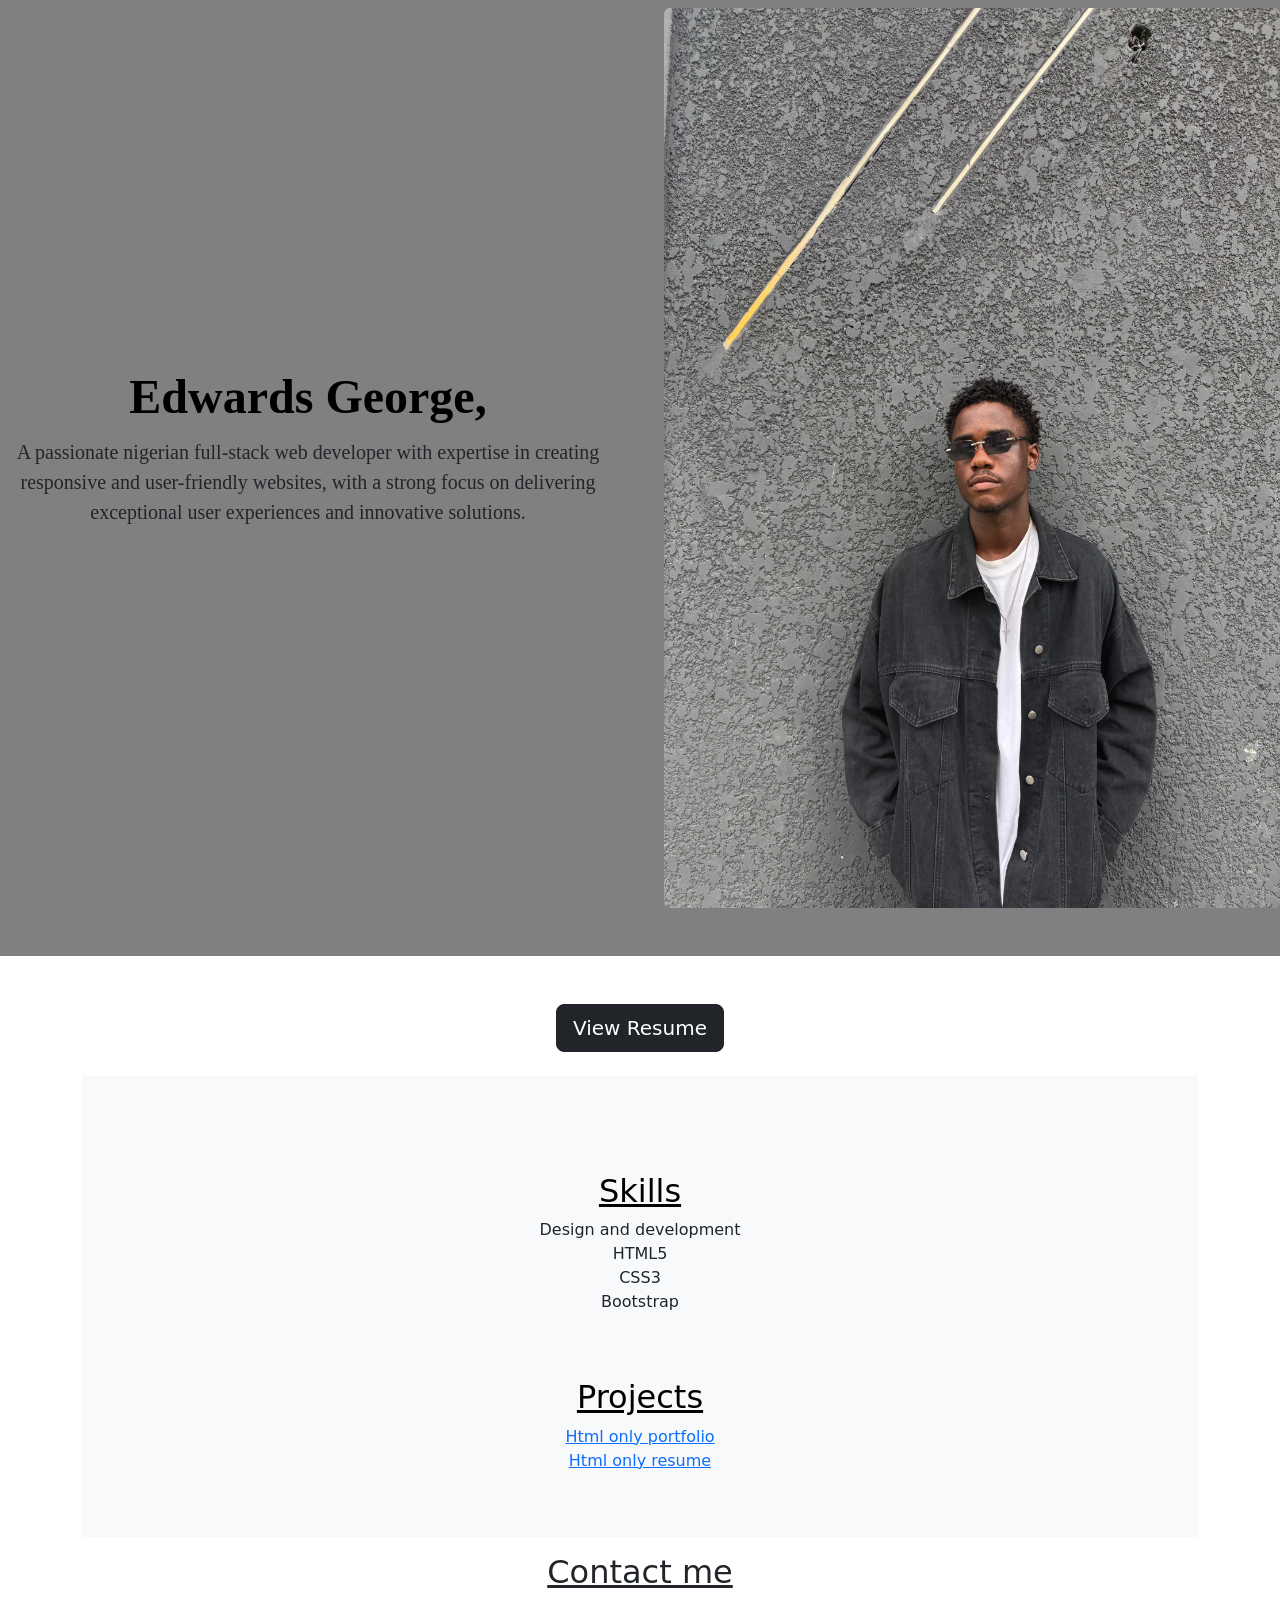
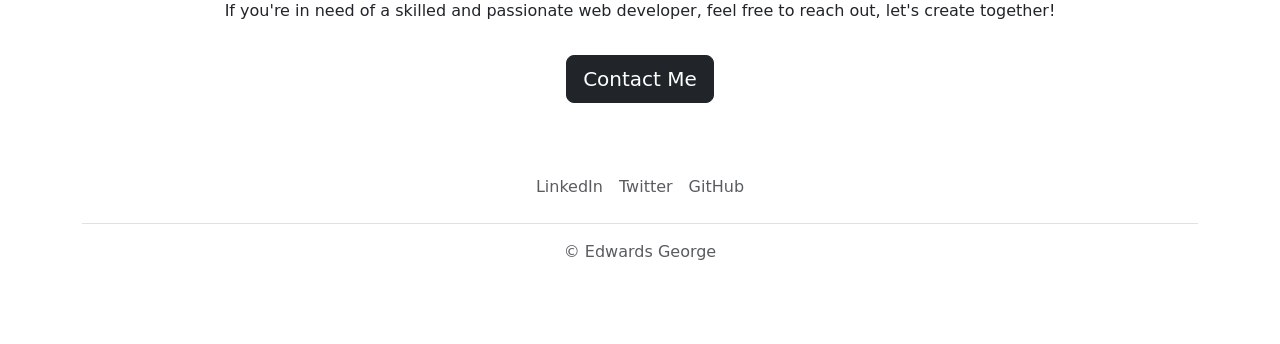
==== index.html @ 18106391 "Add files via upload" ====
<!DOCTYPE html>
<html lang="en">

<head>
    <meta charset="UTF-8">
    <meta name="viewport" content="width=device-width, initial-scale=1.0">
    <title>Personal Website</title>
    <link href="https://cdn.jsdelivr.net/npm/bootstrap@5.3.8/dist/css/bootstrap.min.css" rel="stylesheet"
        integrity="sha384-sRIl4kxILFvY47J16cr9ZwB07vP4J8+LH7qKQnuqkuIAvNWLzeN8tE5YBujZqJLB" crossorigin="anonymous">
    <link href="style.css" rel="stylesheet">
</head>

<body>
    <div class="row flex-lg-row-reverse align-items-center justify-content-center g-5 pb-5 pt-2">
        <div class="col-10 col-sm-8 col-lg-6"> <img src="./IMG_1609.JPG"
                class="rounded self d-block mx-lg-auto img-fluid" alt="Bootstrap Themes" width="700" loading="lazy">
        </div>
        <div class="col-lg-6">
            <h1 class="display-5 fw-bold text-body-emphasis lh-1 mb-3">Edwards George,</h1>
            <p class="lead">A passionate nigerian full-stack web developer with expertise in creating responsive and
                user-friendly websites, with a strong focus on delivering exceptional user experiences and innovative
                solutions.</p>
        </div>
    </div>

    <div class="container text-center mt-5">
        <button class="btn btn-dark btn-lg" type="button"><a href="./resume.html"
                class="text-white text-decoration-none">View Resume</a></button>
    </div>

    <br />

    <div class="container text-center mb-3">
        <div class="p-5 text-center bg-body-tertiary">
            <div class="container py-5">
                <h2 class="text-body-emphasis"><u>Skills</u></h2>
                <ul class="list-unstyled">
                    <li>Design and development</li>
                    <li>HTML5</li>
                    <li>CSS3</li>
                    <li>Bootstrap</li>
                </ul>
            </div>
            <h2 class="text-body-emphasis"><u>Projects</u></h2>
            <ul class="list-unstyled">
                <li><a href="https://egi157.github.io/html--portfolio-/">Html only portfolio</a></li>
                <li><a href="https://egi157.github.io/html-resume-/">Html only resume</a></li>
            </ul>
        </div>
    </div>

    <div class="container text-center mb-5">
        <h2 class="text-center"><u>Contact me</u></h2>
        <p class="text-center">If you're in need of a skilled and passionate web developer, feel free to reach out, let's
            create together!</p>
        <a href="https://mail.google.com/mail/?view=cm&to=mrsedwardfolahan@gmail.com" class="mt-3 btn btn-dark btn-lg">Contact Me</a>
    </div>

    <div class="container">
        <footer class="py-3 my-4">
            <ul class="nav justify-content-center border-bottom pb-3 mb-3">
                <li class="nav-item"><a href="https://www.linkedin.com/in/george-edwards-36638244b/" class="nav-link px-2 text-body-secondary">LinkedIn</a></li>
                <li class="nav-item"><a href="https://x.com/AgentEGI1" class="nav-link px-2 text-body-secondary">Twitter</a></li>
                <li class="nav-item"><a href="https://github.com/egi157" class="nav-link px-2 text-body-secondary">GitHub</a></li>
            </ul>
            <p class="text-center text-body-secondary">© Edwards George</p>
        </footer>
    </div>

    <script src="https://cdn.jsdelivr.net/npm/bootstrap@5.3.8/dist/js/bootstrap.bundle.min.js"
        integrity="sha384-FKyoEForCGlyvwx9Hj09JcYn3nv7wiPVlz7YYwJrWVcXK/BmnVDxM+D2scQbITxI" crossorigin="anonymous">
        </script>
</body>

</html>
---- style.css ----
.self{
    height: 100vh;
}

.row{
  background-color: grey;
}

h1{
  font-family: serif;
  text-align: center;
}

.lead{
  font-family: serif;
  font-weight: 40px;
  text-align: center;
}
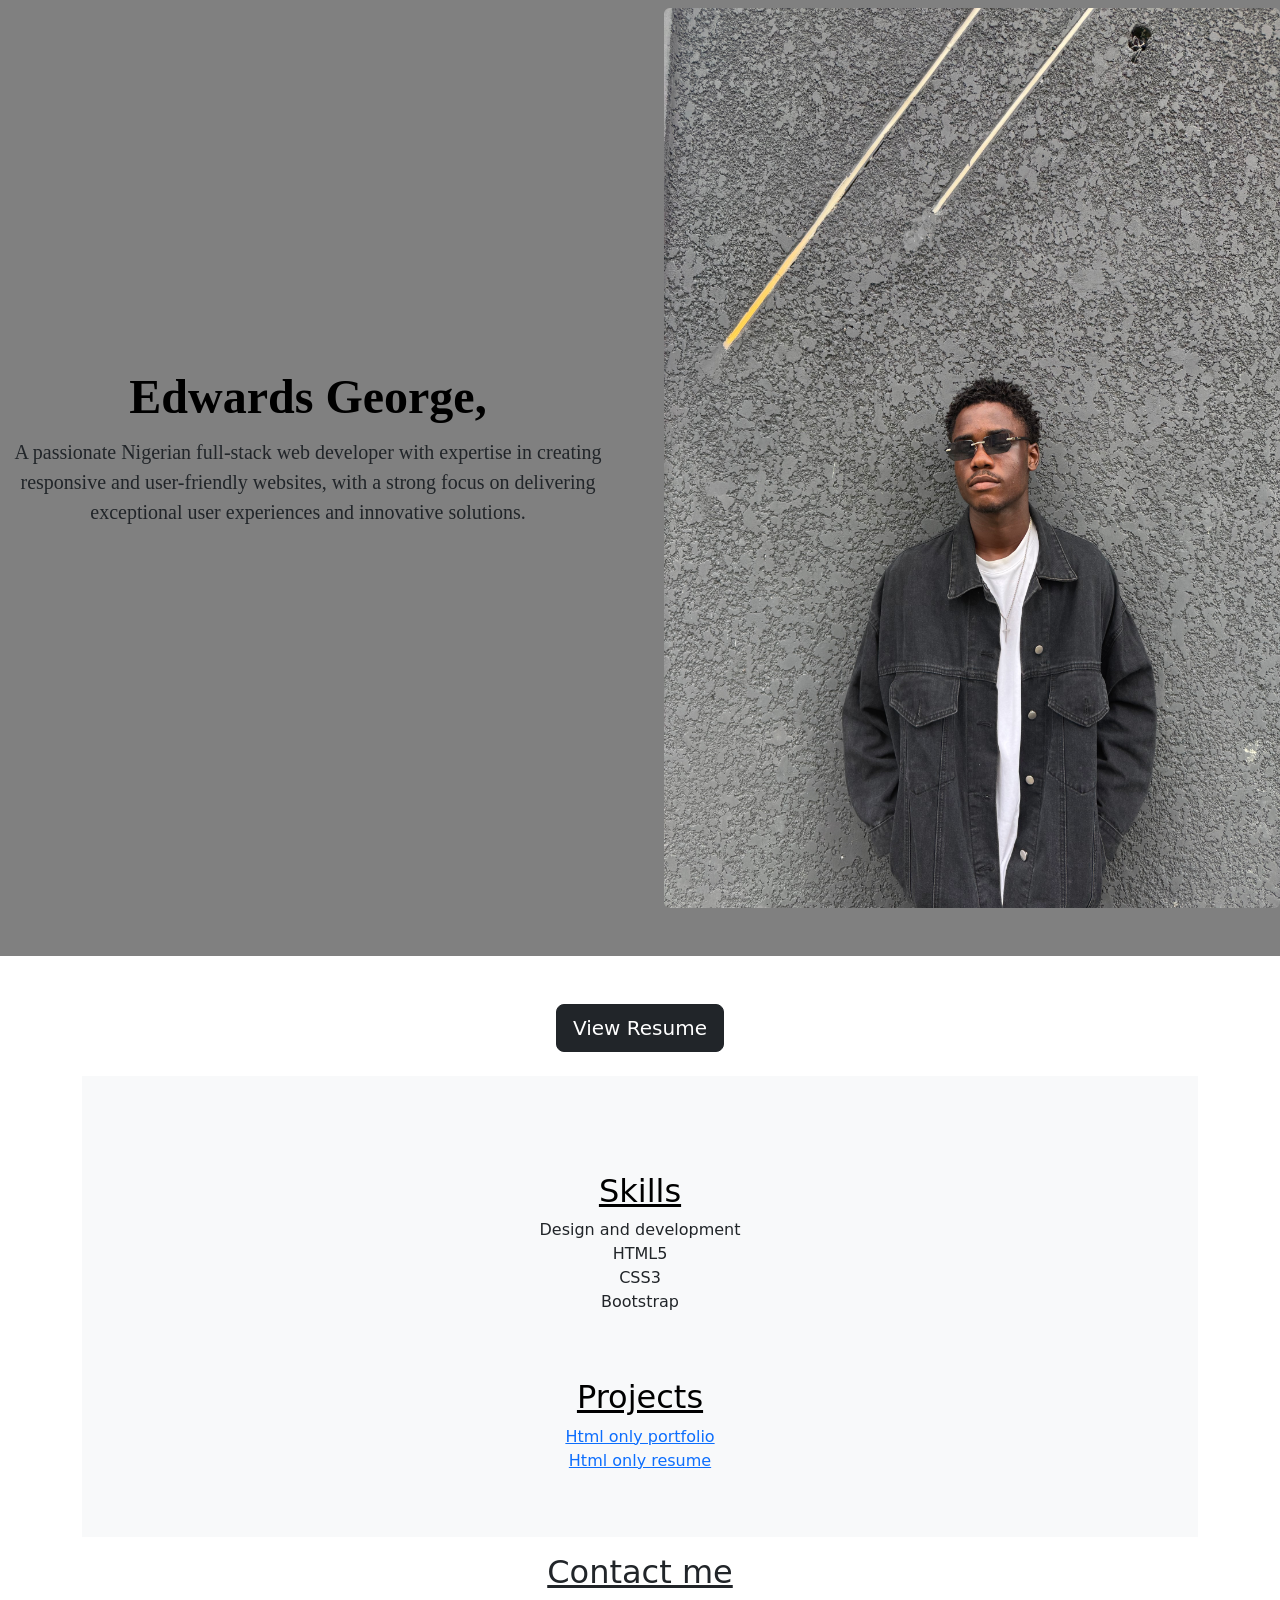
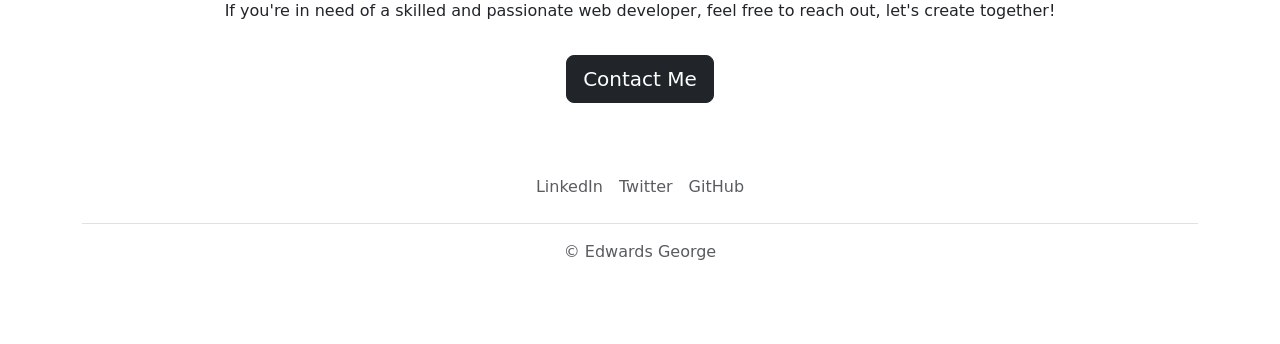
==== commit e672f5aa: "Update index.html" ====
--- a/index.html
+++ b/index.html
@@ -17,7 +17,7 @@
         </div>
         <div class="col-lg-6">
             <h1 class="display-5 fw-bold text-body-emphasis lh-1 mb-3">Edwards George,</h1>
-            <p class="lead">A passionate nigerian full-stack web developer with expertise in creating responsive and
+            <p class="lead">A passionate Nigerian full-stack web developer with expertise in creating responsive and
                 user-friendly websites, with a strong focus on delivering exceptional user experiences and innovative
                 solutions.</p>
         </div>
